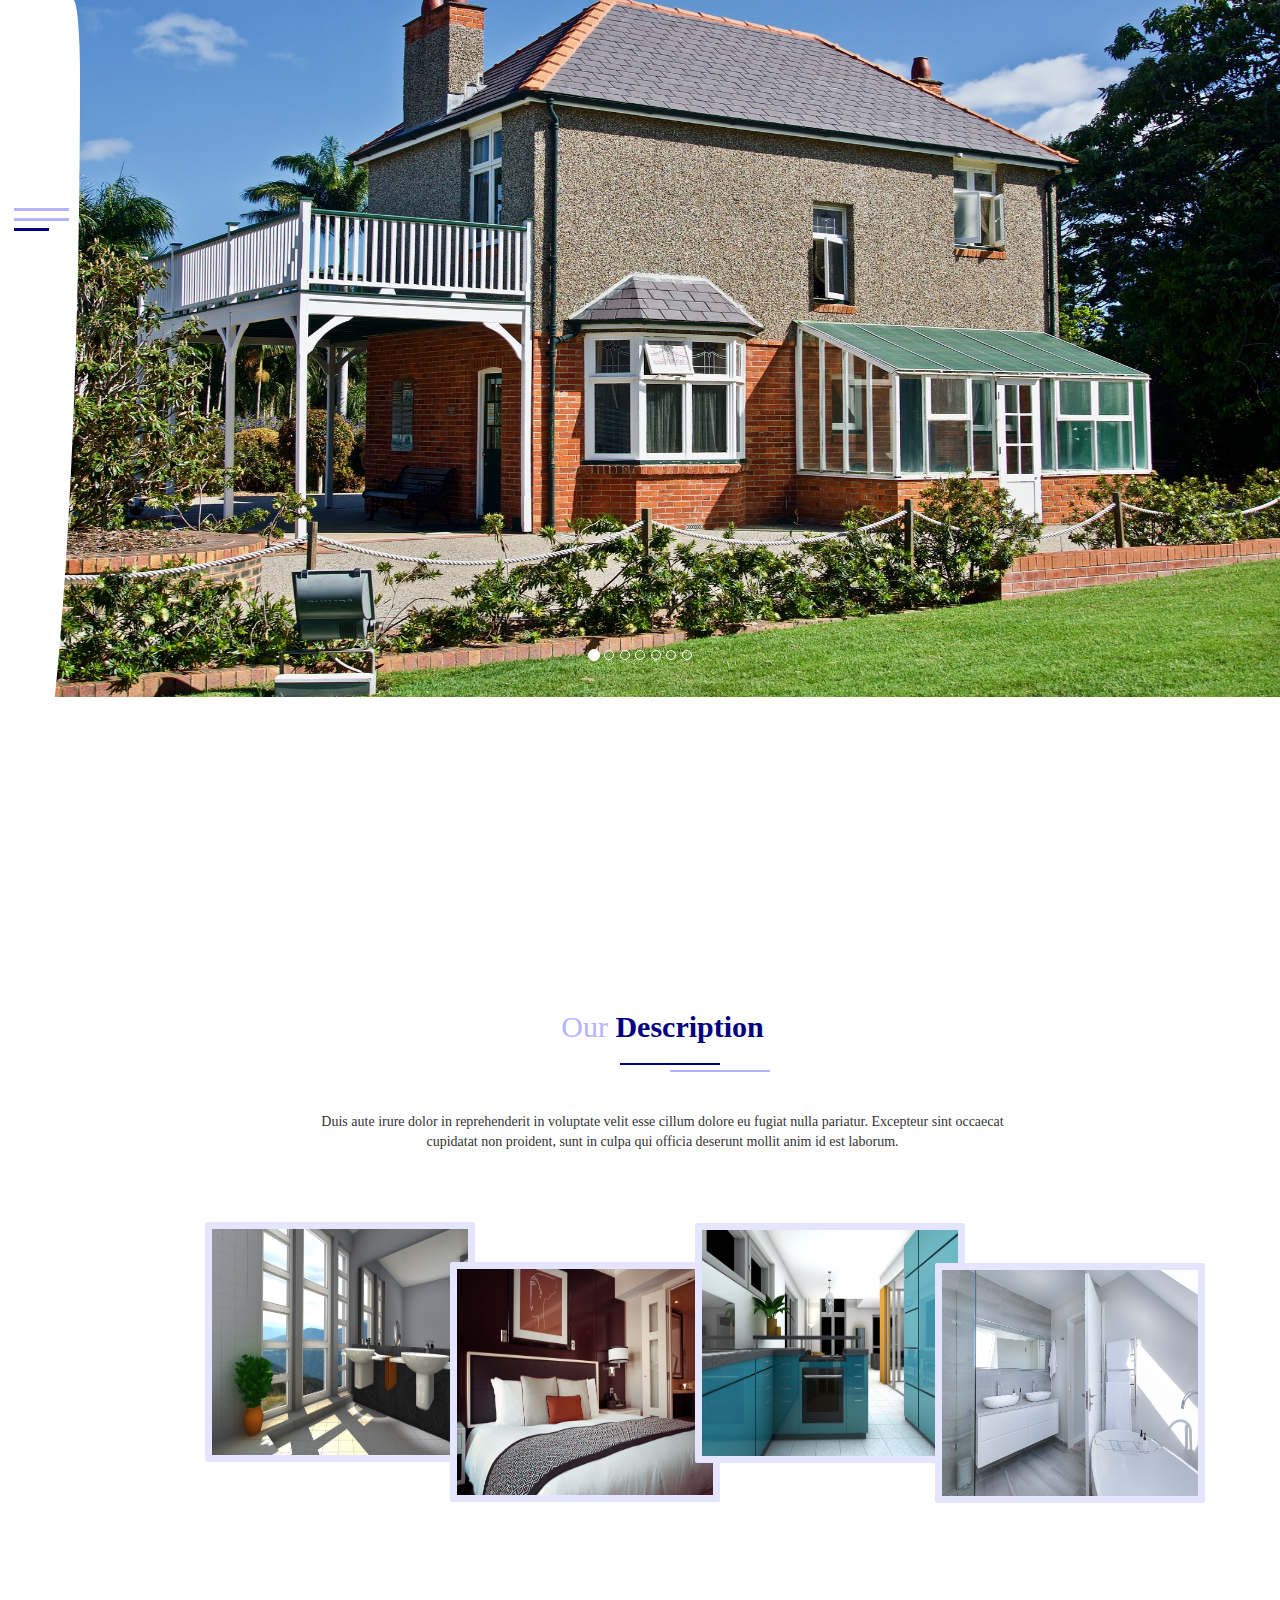
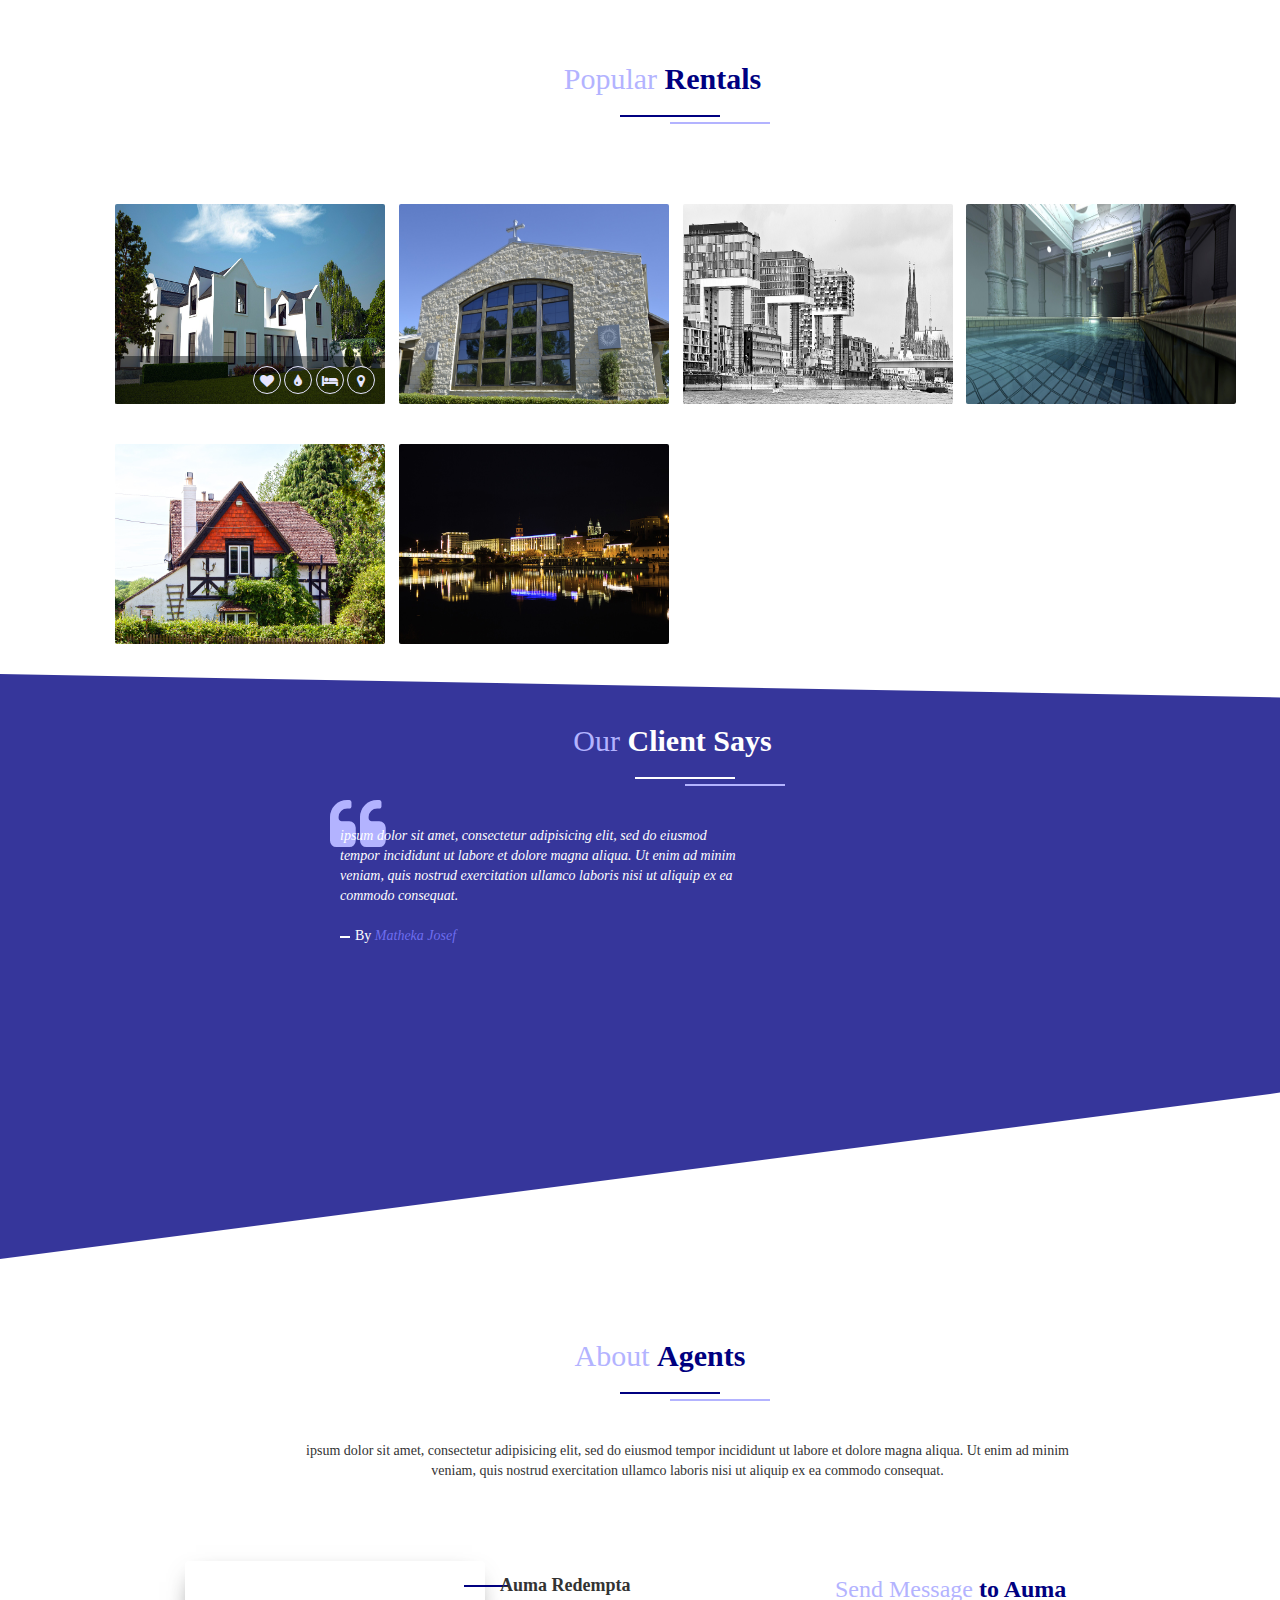
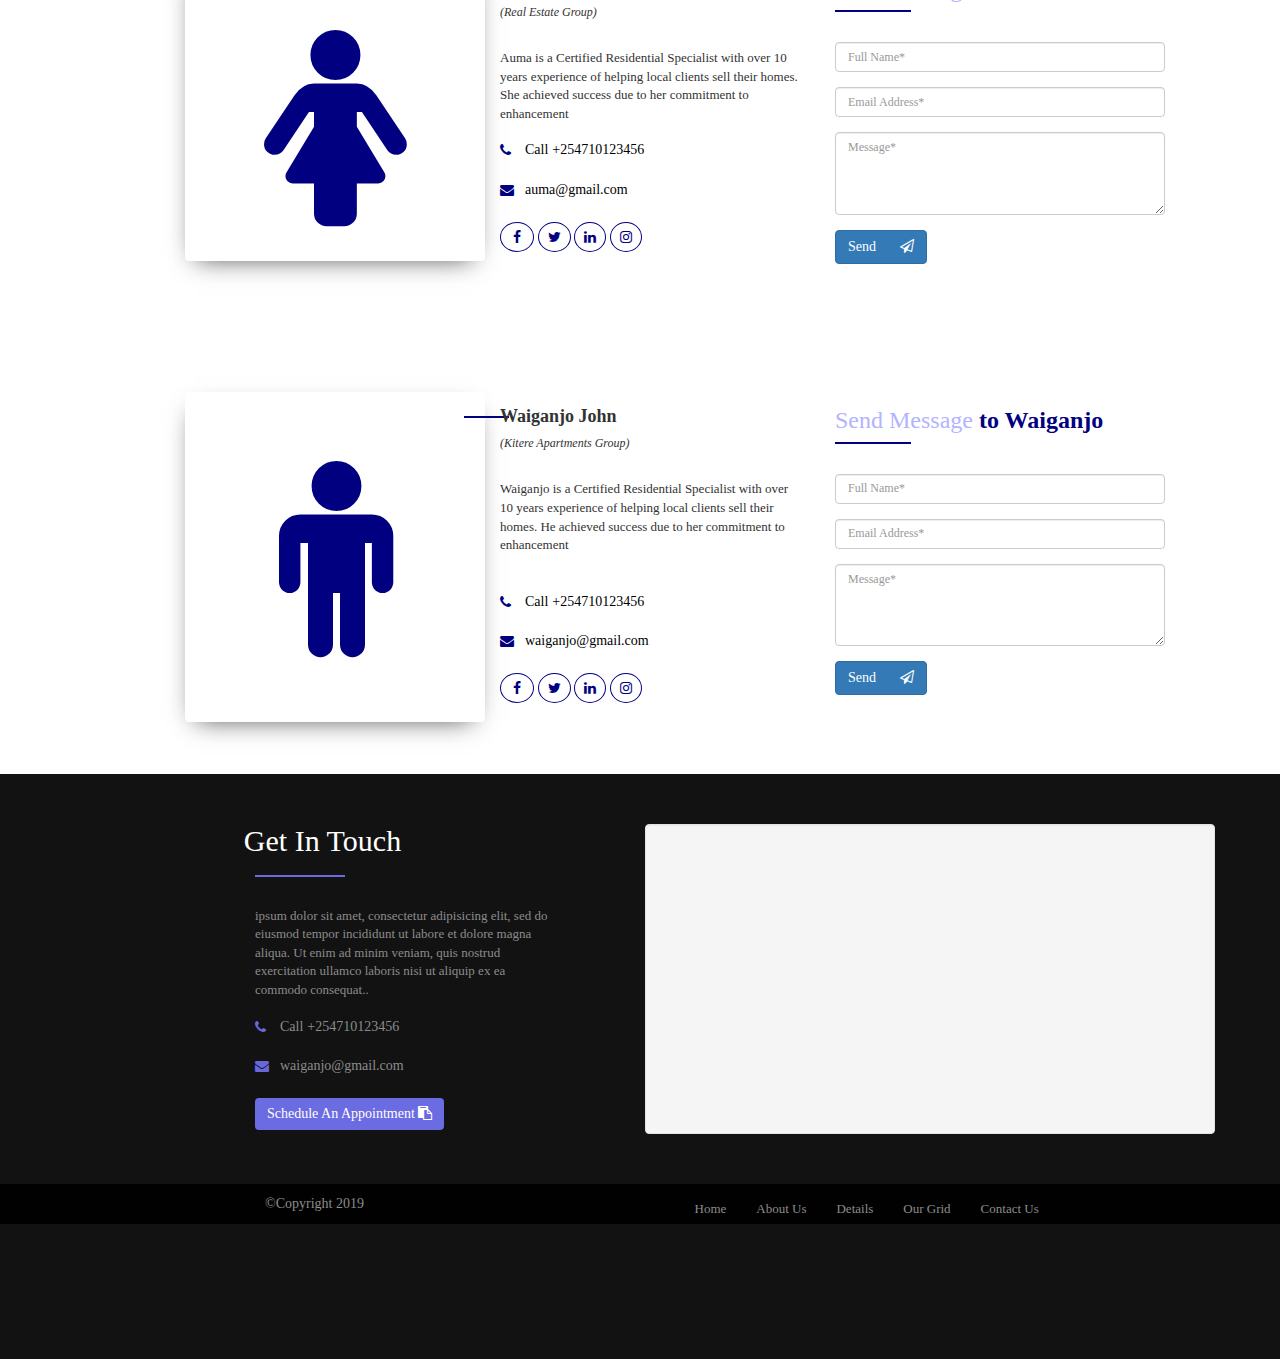
==== index.html @ 14e2ee20 "adding first commit in local repo" ====
<!DOCTYPE html>
<html>
<head>
  <meta charset="UTF-8">
  <title>Real Estate</title>
  <link rel="icon" href="estate14.jpg">
  <link rel="stylesheet" type="text/css" href="bootstrap/css/bootstrap.min.css">
    <link rel="stylesheet" href="css/font-awesome.min.css">
    <script type="text/javascript" src="jquery.js"></script>
    <script type="text/javascript" src="bootstrap/js/bootstrap.min.js"></script>
    <link rel="stylesheet" type="text/css" href="prevailing_estates.css">
    <script type="text/javascript" src="prevailing_estates.js"></script>
</head>
    <style type="text/css">
       
    </style>
<body> 
    <div class="position">
         <a href="#our_description"><i class="fa fa-long-arrow-down" style="text-decoration: none; color: rgb(179, 179, 255);"></i></a>
    </div>
    <div class="position1">
         <a href="#myCarousel"><i class="fa fa-long-arrow-up" style="text-decoration: none; color: rgb(179, 179, 255);"></i></a>
    </div>
  <header class="header">
        <nav class="navigation">
            <section class="navigation_icon">
                <span class="topbar"></span>
                <span class="middlebar"></span>
                <span class="bottombar"></span>
            </section>
            
            <ul class="navigation_ul">
                <li><a href="index.html">HOME</a></li>
                <p id="p_li"></p>
                <li><a href="about_us.html">ABOUT US</a></li>
                <p id="p_li"></p>
                <li><a href="details.html">DETAILS</a></li>
                <p id="p_li"></p>
                <li><a href="our_grid.html">OUR GRID</a></li>
                <p id="p_li"></p>
                <li><a href="contact_us.html">CONTACT US</a></li>
            </ul> 
        </nav>
        <div id="myCarousel" class="carousel slide carousel-fade"  data-ride="carousel">
                <ol class="carousel-indicators">
                    <li data-target="#myCarousel" data-slide-to="0" class="active"></li>
                    <li data-target="#myCarousel" data-slide-to="1"></li>
                    <li data-target="#myCarousel" data-slide-to="2"></li>
                    <li data-target="#myCarousel" data-slide-to="3"></li>
                    <li data-target="#myCarousel" data-slide-to="4"></li>
                    <li data-target="#myCarousel" data-slide-to="5"></li>
                    <li data-target="#myCarousel" data-slide-to="6"></li>
                </ol> 

                <div class="carousel-inner" role="listbox">
                    <div class="item active">
                        <img src="our_client5.jpg" id="img">
                    <div class="carousel-caption">
                        <div class="jumbo1" style="">
                            <div class="row" id="celebfade">
                             <img src="estate4.jpg" class="image_6">
                            <!--   <img src="https://www.placecage.com/550/550">
                              <img src="https://www.stevensegallery.com/550/550">
                              <img src="https://www.fillmurray.com/g/550/550"> -->
                            </div>

                            <div class="row" id="celebfade1">
                              <img src="estate13.jpg" class="image_14">
                            </div>
                        </div>
                        <br>

                         <div class="overlay-detail text-center">
                    </div>
                    </div>
                </div>

                <div class="item">
                    <img src="our_client4.jpg" id="img"> 
                    <div class="carousel-caption">
                        <div class="jumbo2" style="transition: 3s; ">
                          <div class="row" id="celebfade1">
                             <img src="interior8.jpg" class="image_6">
                            </div>

                            <div class="row" id="celebfade">
                              <img src="interior12.jpg" class="image_14">
                            </div>
                        </div>
                        <br>
                        <div class="overlay-detail text-center">
                    </div>
                    </div>
                </div>
                <div class="item">
                    <img src="estate11.jpg" id="img">
                    <div class="carousel-caption">
                        <div class="jumbo3" style="transition: 3s; ">
                          <div class="row" id="celebfade">
                             <img src="interior23.jpg" class="image_6">
                            </div>

                            <div class="row" id="celebfade1">
                              <img src="interior20.jpg" class="image_14">
                            </div>
                        </div>
                        <br>
                        <div class="overlay-detail text-center">
                    </div>
                    </div>
                </div>
                <div class="item">
                    <img src="our_client8.jpg" id="img">
                    <div class="carousel-caption">
                        <div class="jumbo4" style="transition: 3s; ">
                          <div class="row" id="celebfade1">
                             <img src="interior33.jpg" class="image_6">
                            </div>

                            <div class="row" id="celebfade">
                              <img src="interior25.jpg" class="image_14">
                            </div>
                        </div>
                        <br>
                        <div class="overlay-detail text-center">
                    </div>
                    </div>
                </div>
                <div class="item">
                    <img src="estate10.jpg" id="img">
                    <div class="carousel-caption">
                        <div class="jumbo5" style="transition: 3s; ">
                          <div class="row" id="celebfade">
                             <img src="interior29.jpg" class="image_6">
                            </div>

                            <div class="row" id="celebfade1">
                              <img src="interior13.jpg" class="image_14">
                            </div>
                        </div>
                        <br>
                        <div class="overlay-detail text-center">
                    </div>
                    </div>
                </div>
                <div class="item">
                    <img src="our_client1.jpg" id="img">
                    <div class="carousel-caption">
                        <div class="jumbo5" style="transition: 3s; ">
                          <div class="row" id="celebfade">
                             <img src="interior18.jpg" class="image_6">
                            </div>

                            <div class="row" id="celebfade1">
                              <img src="interior30.jpg" class="image_14">
                            </div>
                        </div>
                        <br>
                        <div class="overlay-detail text-center">
                    </div>
                    </div>
                </div>
                <div class="item">
                    <img src="our_client6.jpg" id="img">
                    <div class="carousel-caption">
                        <div class="jumbo5" style="transition: 3s; ">
                          <div class="row" id="celebfade">
                             <img src="interior1.jpg" class="image_6">
                            </div>

                            <div class="row" id="celebfade1">
                              <img src="interior2.jpg" class="image_14">
                            </div>
                        </div>
                        <br>
                        <div class="overlay-detail text-center">
                    </div>
                    </div>
                </div>
        </div>
    </header>

    <section class="our_description" id="our_description">
        <div>
            <h2 id="h_description">Our <strong style="color: #000080;">Description</strong></h2>
            <p id="d_line1"></p>
            <p id="d_line2"></p>
            <p id="description_statement"> 
                Duis aute irure dolor in reprehenderit in voluptate velit esse
                cillum dolore eu fugiat nulla pariatur. Excepteur sint occaecat cupidatat non
                proident, sunt in culpa qui officia deserunt mollit anim id est laborum.
           </p>
           <div class="image-package">
               <img src="estate2.jpg" id="estate2_img">
               <div>
                   <img src="interior23.jpg" id="estate3_img">
                   <div>
                       <img src="estate12.jpg" id="estate12_img">
                       <div>
                           <img src="interior33.jpg" id="estate13_img">
                       </div>
                   </div>
               </div>
           </div>
        </div>
    </section>

    <section class="rentals">
        <div>
            <h2 id="p_description">Popular <strong style="color: #000080;">Rentals</strong></h2>
            <p id="r_line1"></p>
            <p id="r_line2"></p>
            <div class="container-fluid">
                <div class="row">
                    <div class="col-sm-3">
                        <div class="l-img" id="l-img1">
                              <a href="#"><img src="estate11.jpg" id="img_section"></a>
                              <div class="l-caption1">
                                  <ul>
                                      <li><a href="#"><i class="fa fa-heart"></i></a></li>
                                      <li><a href="#"><i class="fa fa-tint"></i></a></li>
                                      <li><a href="#"><i class="fa fa-bed"></i></a></li>
                                      <li><a href="#"><i class="fa fa-map-marker"></i></a></li>
                                  </ul>
                              </div>
                          </div>
                    </div>

                    <div class="col-sm-3">
                        <div class="l-img" id="l-img1">
                              <a href="#"><img src="estate1.jpg" id="img_section"></a>
                              <div class="l-caption">
                                  <ul>
                                      <li><a href="#"><i class="fa fa-heart"></i></a></li>
                                      <li><a href="#"><i class="fa fa-tint"></i></a></li>
                                      <li><a href="#"><i class="fa fa-bed"></i></a></li>
                                      <li><a href="#"><i class="fa fa-map-marker"></i></a></li>
                                  </ul>
                              </div>
                          </div>
                    </div>

                    <div class="col-sm-3">
                        <div class="l-img" id="l-img1">
                              <a href="#"><img src="estate8.jpg" id="img_section"></a>
                              <div class="l-caption">
                                  <ul>
                                      <li><a href="#"><i class="fa fa-heart"></i></a></li>
                                      <li><a href="#"><i class="fa fa-tint"></i></a></li>
                                      <li><a href="#"><i class="fa fa-bed"></i></a></li>
                                      <li><a href="#"><i class="fa fa-map-marker"></i></a></li>
                                  </ul>
                              </div>
                          </div>
                    </div>

                    <div class="col-sm-3">
                        <div class="l-img" id="l-img1">
                              <a href="#"><img src="estate5.jpg" id="img_section"></a>
                              <div class="l-caption">
                                  <ul>
                                      <li><a href="#"><i class="fa fa-heart"></i></a></li>
                                      <li><a href="#"><i class="fa fa-tint"></i></a></li>
                                      <li><a href="#"><i class="fa fa-bed"></i></a></li>
                                      <li><a href="#"><i class="fa fa-map-marker"></i></a></li>
                                  </ul>
                              </div>
                          </div>
                    </div>
                </div>

                <div class="row" id="row">
                    <div class="col-sm-3">
                        <div class="l-img" id="l-img1">
                              <a href="#"><img src="estate10.jpg" id="img_section"></a>
                              <div class="l-caption">
                                  <ul>
                                      <li><a href="#"><i class="fa fa-heart"></i></a></li>
                                      <li><a href="#"><i class="fa fa-tint"></i></a></li>
                                      <li><a href="#"><i class="fa fa-bed"></i></a></li>
                                      <li><a href="#"><i class="fa fa-map-marker"></i></a></li>
                                  </ul>
                              </div>
                          </div>
                    </div>

                    <div class="col-sm-3">
                        <div class="l-img" id="l-img1">
                              <a href="#"><img src="estate7.jpg" id="img_section"></a>
                              <div class="l-caption">
                                  <ul>
                                      <li><a href="#"><i class="fa fa-heart"></i></a></li>
                                      <li><a href="#"><i class="fa fa-tint"></i></a></li>
                                      <li><a href="#"><i class="fa fa-bed"></i></a></li>
                                      <li><a href="#"><i class="fa fa-map-marker"></i></a></li>
                                  </ul>
                              </div>
                          </div>
                    </div>
                </div>
            </div>
        </div>
    </section> 

    <section class="our_clients">
        <div id="banner-clients">
                 <div id="bg-color-clients">
                    <div>
                        <h2 id="clients_description">Our <strong  style="color: #fff;">Client Says</strong></h2>
                        <p id="c_line1"></p>
                        <p id="c_line2"></p>
                        <div>
                            <i class="fa fa-quote-left"></i>
                            <div>
                                <p id="p_clients">
                                    ipsum dolor sit amet, consectetur adipisicing elit, sed do eiusmod
                                    tempor incididunt ut labore et dolore magna aliqua. Ut enim ad minim veniam,
                                    quis nostrud exercitation ullamco laboris nisi ut aliquip ex ea commodo
                                    consequat. 
                                </p>
                                <div id="client"><p id="c_line"></p><h5 id="client_position">By <i style="color: rgba(117, 117, 250, 0.9);">Matheka Josef</i></h5></div>
                            </div>
                        </div>
                    </div>
                 </div>
        </div>
    </section>

    <section class="agents">
        <div>
            <h2 id="a_description">About <strong  style="color: #000080;">Agents</strong></h2>
            <p id="a_line1"></p>
            <p id="active_line2"></p>
            <p id="description_statement"> 
                ipsum dolor sit amet, consectetur adipisicing elit, sed do eiusmod
                tempor incididunt ut labore et dolore magna aliqua. Ut enim ad minim veniam,
                quis nostrud exercitation ullamco laboris nisi ut aliquip ex ea commodo
                consequat.
           </p>

           <div class="row" id="row">
               <div class="col-sm-4">
                   <div class="well" id="well_female">
                    <p id="w_line1"></p>
                       <span class="fa fa-female" id="fa_female"></span>
                   </div>
               </div>
               <div class="col-sm-4" id="col_female">
                   <h4><b>Auma Redempta</b></h4>
                   <h6><i>(Real Estate Group)</i></h6>
                   <br>
                   <p id="p_female">
                       Auma is a Certified Residential Specialist with over 10 years experience of helping local clients sell their homes. She achieved success due to her commitment to enhancement
                   </p>
                   <i class="fa fa-phone" id="fa-phone" style="color: #000080"> <h5 id="h5_phone">Call +254710123456</h5></i>
                   <br>
                   <i class="fa fa-envelope" id="fa-envelope"  style="color: #000080"> <h5 id="h5_envelope">auma@gmail.com</h5></i>
                   <div class="fa_social">
                       <i class="fa fa-facebook" id="fa_facebook"></i>
                       <i class="fa fa-twitter" id="fa_twitter"></i>
                       <i class="fa fa-linkedin" id="fa_linkedin"></i>
                       <i class="fa fa-instagram" id="fa_instagram"></i>
                   </div>
               </div>
               <div class="col-sm-4" id="col-message">
                   <h3 id="m_description">Send Message <strong style="color: #000080;">to Auma</strong></h3>
                   <p id="m_line1"></p>
                   <br>
                   <div>
                       <form id="m_form">
                           <div class="form-group">
                               <input type="text" name="name" class="form-control" id="m_form_control" placeholder="Full Name*">
                           </div>
                           <div class="form-group">
                               <input type="email" name="email" class="form-control" id="m_form_control" placeholder="Email Address*">
                           </div>
                           <div class="form-group">
                               <textarea name="message" class="form-control" id="m_message" placeholder="Message*" rows="4"></textarea>
                           </div>
                           <div class="form-group">
                               <button type="submit" name="submit" class="btn btn-primary">Send <i class="fa fa-paper-plane-o"></i></button>
                           </div>
                       </form>
                   </div>
               </div>
           </div>

           <div class="row" id="row">
               <div class="col-sm-4">
                <div class="well" id="well_male">
                    <p id="w_line1"></p>
                   <span class="fa fa-male" id="fa_male"></span>
                </div>
               </div>
               <div class="col-sm-4"  id="col_male">
                   <h4><b>Waiganjo John</b></h4>
                   <h6><i>(Kitere Apartments Group)</i></h6>
                   <br>
                   <p id="p_male">
                       Waiganjo is a Certified Residential Specialist with over 10 years experience of helping local clients sell their homes. He achieved success due to her commitment to enhancement
                   </p>
                   <br>
                   <i class="fa fa-phone" id="fa-phone" style="color: #000080"> <h5 id="h5_phone">Call +254710123456</h5></i>
                   <br>
                   <i class="fa fa-envelope" id="fa-envelope"  style="color: #000080"> <h5 id="h5_envelope">waiganjo@gmail.com</h5></i>
                   <div class="fa_social">
                       <i class="fa fa-facebook" id="fa_facebook"></i>
                       <i class="fa fa-twitter" id="fa_twitter"></i>
                       <i class="fa fa-linkedin" id="fa_linkedin"></i>
                       <i class="fa fa-instagram" id="fa_instagram"></i>
                   </div>
               </div>
               <div class="col-sm-4" id="col-message">
                   <h3 id="m_description">Send Message <strong style="color: #000080;">to Waiganjo</strong></h3>
                   <p id="m_line1"></p>
                   <br>
                   <div>
                       <form id="m_form">
                           <div class="form-group">
                               <input type="text" name="name" class="form-control" id="m_form_control" placeholder="Full Name*">
                           </div>
                           <div class="form-group">
                               <input type="email" name="email" class="form-control" id="m_form_control" placeholder="Email Address*">
                           </div>
                           <div class="form-group">
                               <textarea name="message" class="form-control" id="m_message" placeholder="Message*" rows="4"></textarea>
                           </div>
                           <div class="form-group">
                               <button type="submit" name="submit" class="btn btn-primary">Send <i class="fa fa-paper-plane-o"></i></button>
                           </div>
                       </form>
                   </div>
               </div>
           </div>
           
        </div>
    </section>

    <section class="footer">
        <div id="banner-footer">
                 <div id="bg-color-footer">
                    <div class="row">
                        <div class="col-sm-6">
                            <h2 id="footer_description">Get In Touch</h2>
                            <p id="f_line1"></p>
                            <br>
                            <p id="p_footer">
                                ipsum dolor sit amet, consectetur adipisicing elit, sed do eiusmod
                                tempor incididunt ut labore et dolore magna aliqua. Ut enim ad minim veniam,
                                quis nostrud exercitation ullamco laboris nisi ut aliquip ex ea commodo
                                consequat..
                            </p>
                            <i class="fa fa-phone" id="f-phone" style="color: rgba(117, 117, 250, 0.9)"> <h5 id="fo_phone">Call +254710123456</h5></i>
                            <br>
                            <i class="fa fa-envelope" id="f-envelope"  style="color: rgba(117, 117, 250, 0.9)"> <h5 id="fo_envelope">waiganjo@gmail.com</h5></i>
                            <br>
                            <div class="form-group">
                               <button type="submit" name="submit" class="btn btn-primary" id="f_button">Schedule An Appointment <i class="fa fa-clipboard"></i></button>
                           </div>
                        </div>

                        <div class="col-sm-6">
                            <div class="well" id="f_well">
                                <div class="mapouter"><div class="gmap_canvas">
                                    <iframe width="570" height="310" id="gmap_canvas" src="https://maps.google.com/maps?q=rongo%20university&t=&z=19&ie=UTF8&iwloc=&output=embed" frameborder="0" scrolling="no" marginheight="0" marginwidth="0"></iframe><a href="https://www.crocothemes.net"></a></div><style>.mapouter{text-align:right;height:310px;width:570px;}.gmap_canvas {overflow:hidden;background:none!important;height:310px;width:570px;}</style></div>

                                    
                                <!-- <div class="well" id="sub_well">
                                    <div class="address">
                                        <p id="p_header"><b>Office Address</b></p>
                                        <p id="p_address">121 Street, Rongo</p>
                                        <p id="p_address">Migori County, Kenya</p>
                                        <p id="p_address">Tell. 09876544321</p>
                                    </div>
                                </div> -->
                            </div>
                        </div>
                    </div>
                    <section class="f_navigation">
                        <div class="col-sm-6">
                            <h5 id="f_copyright">&copy;Copyright 2019</h5>
                        </div>
                        <div class="col-sm-6">
                            <nav class="nav nav-navbar" >
                                <ul class="nav navbar-nav">
                                    <li><a href="index.html">Home</a></li>
                                    <li><a href="about_us.html">About Us</a></li>
                                    <li><a href="details.html">Details</a></li>
                                    <li><a href="our_grid.html">Our Grid</a></li>
                                    <li><a href="contact_us.html">Contact Us</a></li>
                                </ul>
                            </nav>
                        </div>
                    </section>
                 </div>
        </div>
    </section>
    <script type="text/javascript"> 
       (function() {
           var documentElem = $(document),
               position = $('.position'),
                   lastScrollTop = 0;
           documentElem.on('scroll', function(){
               var currentScrollTop = $(this).scrollTop();
               
               //scroll down
               if(currentScrollTop > lastScrollTop){
                   position.addClass('hidden');
               }else{
                   position.removeClass('hidden');
               }
               lastScrollTop = currentScrollTop;
           });
       })();
       
       (function() {
           var documentElement = $(document),
               position1 = $('.position1'),
                   lastScrollTop = 0;
           documentElement.on('scroll', function(){
               var qurrentScrollTop = $(this).scrollTop();
               
               //scroll down
               if(qurrentScrollTop > lastScrollTop){
                   position1.removeClass('hidden');
               }else{
                   position1.addClass('hidden');
               }
               lastScrollTop = qurrentScrollTop;
           });
       })();
   </script>
</body>
</html>
---- prevailing_estates.css ----
html{
            box-sizing: border-box;
        }
        body{
            font-family: verdana;
            padding: 0;
            margin: 0;
/*            background-image: url(vote1.jpg);*/
            background-size: cover;
            background-position: center;
            height: 85vh;
        }
        *,*:before,
        *:after{
            box-sizing: inherit;
            padding: 0;
            margin: 0;
        }
        .header{
            width: 100vw;
            height: 100vh;
            background-size: cover;
            position: relative;
        }
        .navigation{
             width: 80px;
            height: 100%;
            display: block;
            padding-right: 40px;
            position: fixed;
            top: 0;
            left: 0;
            background: #fff;
            border-radius: 0% 50% 550% 0%;
            perspective: 800;
            transition: all 800ms cubic-bezier(0.9,0,0.33,1);
            z-index: 5000;
        }
        .navigation_icon{
            padding-right: 10px;
            width: 55px;
            height: 44px;
            display: block;
            position: relative;
            top: 22%;
            left: 35%;
/*            background: hsla(312, 51%, 41%, 0.6);*/
            cursor: pointer;
            transition: all 800ms cubic-bezier(0.9,0,0.33,1);
        }
        
        .navigation_icon .topbar{
            width: 55px;
            height: 3px;
            display: block;
            background: rgb(179, 179, 255);;
            position: absolute;
            top: 10px;
            transform: rotate(0);
            transition: all 800ms cubic-bezier(0.9,0,0.33,1);
        }
        .navigation_icon .middlebar{
            width: 55px;
            height: 3px;
            display: block;
            background: rgb(179, 179, 255);;
            position: absolute;
            top: 20px;
            transform: rotate(0);
            transition: all 800ms cubic-bezier(0.9,0,0.33,1);
        }
        .navigation_icon .bottombar{
            width: 35px;
            height: 3px;
            display: block;
            background: #000080;
            position: absolute;
            top: 30px;
            transform: rotate(0);
            transition: all 800ms cubic-bezier(0.9,0,0.33,1);
        }
        .navigation .navigation_ul{
            float: right;
            margin-top: 220px;
            opacity: 0;
            visibility: hidden;
            transform: rotateY(-90deg) translateX(-300px);
            transition: all 800ms cubic-bezier(0.9,0,0.33,1);
        }
        
        .navigation .navigation_ul li{
            list-style: none;
            text-align: right;
        }
        .navigation .navigation_ul a{
            display: block;
            font-size: 13px;
            font-weight: 
            text-transform: uppercase;
            text-decoration: none;
            color:#000080;
            margin-bottom: 15px;
            font-family: verdana;
        }
        #p_li{
            border: 0.5px solid rgb(179, 179, 255);
            width: 100px;
        }
        .navigation .navigation_ul a:hover{
            font-size: 14px;
            transition: 1s;
        }
        
        .navigation-open{
            width: 200px;
            height: 100%;
            display: block;
            background: #fff;
            position: fixed;
            left: 0;
            border-radius: 0% 1% 1% 0%;
        }
        
        .navigation-open .navigation_icon{
            left: 90%;
        }
        
        .navigation-open .navigation_ul{
            opacity: 1;
            visibility: visible;
        }
        
        .navigation-open .topbar{
            top: 21px;
            transform: rotate(45deg);
            background: #000080;
            width: 15px;
        }
        .navigation-open .middlebar{
            width: 0;
            top: 22px;
            visibility: hidden;
            transform: translateX(30px);
        }
        .navigation-open .bottombar{
            width: 15px;
            top: 21px;
            transform: rotate(-45deg);
        }
        .navigation-open .navigation_ul{
            transform:  rotateY(0) translateX(0);
        }
        #img{
           background-repeat:  no-repeat fixed;
            background-size: cover;
            height: 767px;
            position: relative;
            width: 1370px;
            margin-top: -70px;

        }
        .image_6{
            width: 300px;
            height: 140px;
            margin-left: 750px;
            margin-top: -390px;
            border: 2px solid #fff;
            transition: all 3s cubic-bezier(0.9,0,0.33,1);
        }

        .image_14{
           width: 300px;
            height: 140px;
            margin-left: 750px;
            margin-top: -210px;
            border: 2px solid #fff;
            transition: all 3s cubic-bezier(0.9,0,0.33,1);
        }

        /*inner-image toggle*/
         @keyframes celebFadeInOut {
          0% {
            opacity:0;
          }
          25% {
            opacity:1;
          }
          50% {
            opacity:1;
          }
          75% {
            opacity:1;
          }
          100% {
            opacity:0;
          }
        }

        @keyframes selebFadeInOut {
          0% {
            opacity:1;
          }
          25% {
            opacity:0;
          }
          50% {
            opacity:0;
          }
          75% {
            opacity:0;
          }
          100% {
            opacity:1;
          }
        }
         
        #celebfade img {
          animation-name: celebFadeInOut;
          animation-timing-function: ease-in-out;
          animation-iteration-count: infinite;
          animation-duration: 3s;
          animation-direction: normal;
          left: 0;
          opacity: 0;
          position: absolute;
          transition: opacity 0.25s ease-in-out;
        }

        #celebfade1 img {
          animation-name: selebFadeInOut;
          animation-timing-function: ease-in-out;
          animation-iteration-count: infinite;
          animation-duration: 4s;
          animation-direction: normal;
          left: 0;
          opacity: 0;
          position: absolute;
          transition: opacity 0.5s ease-in-out;
        }

        /* #celebfade img:nth-of-type(1) {
          animation-delay: 0;
        }
        #celebfade img:nth-of-type(2) {
          animation-delay: 4s;
        }
        #celebfade img:nth-of-type(3) {
          animation-delay: 8s;
        }
        #celebfade img:nth-of-type(4) {
          animation-delay: 12s;
        } */

        /*span fas*/
        #span_fas{
            position: fixed;
            z-index: 2;
            
        }

        #span1{
            font-size: 20px;
            margin-left: 1010px;
            /*margin-bottom: -160;*/
            font-weight: -10px;
            border: 1px solid rgb(179, 179, 255);
            border-radius: 50%;
            padding-left: 19px;
            padding-right: 19px;
            padding-bottom: 13px;
            padding-top: 13px;
            /*z-index: 1;*/
            color: rgb(179, 179, 255);

        }

        #span1{
            font-size: 20px;
            margin-left: 1010px;
            margin-bottom: 0px;
            margin-bottom: 10px;
            font-weight: -10px;
            border: 1px solid rgb(179, 179, 255);
            border-radius: 50%;
            padding-left: 19px;
            padding-right: 19px;
            padding-bottom: 13px;
            padding-top: 13px;
            color: rgb(179, 179, 255);
        }

        /*section 1*/
        .our_description{
            padding-left: 95px;
            padding-right: 50px;
            padding-bottom: 30px;
            padding-top: 90px;
        }
        #h_description{
            text-align: center;
            color: rgb(179, 179, 255);
        }
        #d_line1{
            border: 1px solid #000080;
            width: 100px;
            margin-left: 525px; 
            margin-top: 20px;
        }
        #d_line2{
            border: 1px solid rgb(179, 179, 255);
            width: 100px;
            margin-left: 575px; 
            margin-top: -5px;
        }
        #description_statement{
            text-align: center;
            padding-top: 30px;
            padding-bottom: 30px;
            padding-right: 200px;
            padding-left: 200px;
        }
        .image-package{
            /*text-align: center;*/
            padding-top: 30px;
        }
        #estate2_img{
            width: 270px;
            height: 240px;
            margin-left: 110px;
            border: 7px solid #e5e5ff;
            border-radius: 2px;
        }
        #estate3_img{
            width: 270px;
            height: 240px;
            margin-left: 355px;
            margin-top: -200px;
            border: 7px solid #e5e5ff;
            border-radius: 2px;
        }
         #estate12_img{
            width: 270px;
            height: 240px;
            margin-left: 600px;
            margin-top: -340px;
            border: 7px solid #e5e5ff;
            border-radius: 2px;
        }
        #estate13_img{
            width: 270px;
            height: 240px;
            margin-left: 840px;
            margin-top: -300px;
            border: 7px solid #e5e5ff;
            border-radius: 2px;
        }

        /*popular rentals*/
        .rentals{
            padding-left: 95px;
            padding-right: 50px;
            padding-bottom: 30px;
            padding-top: 70px;
        }
        #p_description{
            text-align: center;
            color: rgb(179, 179, 255);
        }
        #r_line1{
            border: 1px solid #000080;
            width: 100px;
            margin-left: 525px; 
            margin-top: 20px;
        }
        #r_line2{
            border: 1px solid rgb(179, 179, 255);
            width: 100px;
            margin-left: 575px; 
            margin-top: -5px;
        }
        .container-fluid{
            margin-top: 80px;
        }

        /**/
        .l-img{
            width: 90%;
            position: relative;
            display: block;
            overflow: hidden;
            transition: 0.5s all;
            -webkit-transition: 0.5s all;
            -ms-transition: 0.5s all;
            -moz-transition: 0.5s all;
            -o-transition: 0.5s all;
            opacity: 1;
            filter: alpha(opacity=100);
            border: none;

        }
        #l-img1{ 
            width: 300px;
            margin-left: 5px;
        }
        .l-img img{
            width: 90%;
        }

        .l-img:hover{
            cursor: pointer;
        }

        .l-img:hover .l-caption{
            transform: translateY(0%) scale(1);
            -webkit-transform: translateY(0%) scale(1);
            -ms-transform: translateY(0%) scale(1);
            -moz-transform: translateY(0%) scale(1);
            -o-transform: translateY(0%) scale(1);
            width: 90%;
        }

        #img_section{
            height: 200px;
            /*border-radius: 10px 10px 0px 0px;*/
            border-radius: 2px;
            border: none; 
        }

        .l-caption{
            background-color: rgba(1, 4, 6, 0.45);
            position: absolute;
            bottom: 0;
            left: 0;
            padding: 10px;
            right: 0;
            width: 81%;
            text-align: right;
            z-index: 99;
            transition: 0.5s all;
            -webkit-transition: 0.5s all;
            -ms-transition: 0.5s all;
            -moz-transition: 0.5s all;
            -o-transition: 0.5s all;
            transform: translateY(150%) scale(1);
            -webkit-transform: translateY(150%) scale(1.2);
            -ms-transform: translateY(150%) scale(1.2);
            -moz-transform: translateY(150%) scale(1.2);
            -o-transform: translateY(150%) scale(1.2);
        }

        .l-caption ul{
            display: inline-block;
            margin: 0px;
            padding: 0px;
            width: 81%;
        }

        .l-caption ul li{
            display: inline-block;
        }

        .l-caption ul li a{
            border: 1px solid #e5e5ff;
            border-radius: 50%;
            color: #e5e5ff;
            display: inline-block;
            margin: 0px;
            height: 28px;
            text-align: center;
            line-height: 30px;
            width: 28px;
            transition: 0.5s all;
            -webkit-transition: 0.5s all;
            -ms-transition: 0.5s all;
            -moz-transition: 0.5s all;
            -o-transition: 0.5s all;

        }
        .l-caption ul li a:hover{
            transform: scale(1.2);
            -webkit-transform: scale(1.2);
            -ms-transform: scale(1.2);
            -moz-transform: scale(1.2);
            -o-transform: scale(1.2); 
        }

        
        .l-caption1{
            background-color: rgba(1, 4, 6, 0.45);
            position: absolute;
            bottom: 0;
            left: 0;
            padding: 10px;
            right: 0;
            width: 90%;
            text-align: right;
            z-index: 99;
        }

        .l-caption1 ul{
            display: inline-block;
            margin: 0px;
            padding: 0px;
            width: 81%;
        }

        .l-caption1 ul li{
            display: inline-block;
        }

        .l-caption1 ul li a{
            border: 1px solid #e5e5ff;
            border-radius: 50%;
            color: #e5e5ff;
            display: inline-block;
            margin: 0px;
            height: 28px;
            text-align: center;
            line-height: 30px;
            width: 28px;

        }
        #row{
            margin-top: 40px;
        }

        /*about agents*/
        .agents{
            margin-top: 80px;
            margin-left: 95px;
        }
        #a_description{
            text-align: center;
            margin-left: -55px;
            color: rgb(179, 179, 255); 
        }
        #a_line1{
            border: 1px solid #000080;
            width: 100px;
            margin-left: 525px; 
            margin-top: 20px;
        }
        #active_line2{
            border: 1px solid rgb(179, 179, 255);
            width: 100px;
            margin-left: 575px; 
            margin-top: -5px;
        }


        /**/
        #fa_facebook{
            border: 1px solid #000080;
            border-radius: 50%;
            color: #000080;
            padding-left: 12px;
            padding-right: 12px;
            padding-bottom: 7px;
            padding-top: 7px;
        }
        #fa_twitter{
            border: 1px solid #000080;
            border-radius: 50%;
            color: #000080;
            padding-left: 9px;
            padding-right: 9px;
            padding-bottom: 7px;
            padding-top: 7px;
        }
        #fa_linkedin{
            border: 1px solid #000080;
            border-radius: 50%;
            color: #000080;
            padding-left: 9px;
            padding-right: 9px;
            padding-bottom: 7px;
            padding-top: 7px;
        }
        #fa_instagram{
            border: 1px solid #000080;
            border-radius: 50%;
            color: #000080;
            padding-left: 9px;
            padding-right: 9px;
            padding-bottom: 7px;
            padding-top: 7px;
        }

        #well_female{
            background: #fff;
            margin-top: 10px;
            width: 300px;
            height: 300px;
            margin-left: 90px;
            border: none;
            box-shadow: -1px 9px 25px -12px rgba(0, 0, 0, 0.75);
        }
        #col_female{
            margin-top: 15px;
        }
        #p_female{
           width: 300px; 
           font-size: 13px;
        }
        #col_male{
            margin-top: 15px;
        }
        #p_male{
           width: 300px; 
           font-size: 13px;
        }
        #fa-phone{
            margin-top: 10px;
        }
        #fa-envelope{
            margin-top: 15px;
        }
        .fa_social{
            margin-top: 15px;
        }
        #h5_phone{
            margin-left: 25px;
            margin-top: -15px;
            color: #000;
        }
        #h5_envelope{
            margin-left: 25px;
            margin-top: -15px;
            color: #000;
        }
        #w_line1{
            border: 1px solid #000080;
            width: 45px;
            margin-left: 260px; 
            margin-top: 5px;
        }
        #a_line2{
            border: 1px solid #000;
            width: 100px;
            margin-left: 645px; 
            margin-top: -5px;
        }
        #well_male{
            background: #fff;
            margin-top: 10px;
            width: 300px;
            height: 330px;
            margin-left: 90px;
            border: none;
            box-shadow: -1px 9px 25px -12px rgba(0, 0, 0, 0.75);
        }

        #fa_female{
            font-size: 200px;
            color: #000080;
            margin-left: 60px;
            margin-top: 30px;
        }
        #fa_male{
            font-size: 200px;
            color: #000080;
            margin-left: 75px;
            margin-top: 30px;
        }

        #m_line1{
            border: 1px solid #000080;
            width: 76px;
            margin-left: 0px; 
            margin-top: -2px;
        }
        #col-message{
            margin-top: 5px;
            margin-left: -70px;
        }
        #m_description{
           color: rgb(179, 179, 255);
        }
        #m_form{
            width: 330px;
            height: 300px;
        }
        #m_form_control{
            height: 30px;
            font-size: 12px;
        }
        #m_message{
            font-size: 12px;
        }
        .fa-paper-plane-o{
            margin-left: 20px;
        }

        /*our client says*/
        .our_clients{
            /*padding-top: 50px;
            background: #990098;
            color: #fff;*/
            clip-path: polygon(0 0, 100% 4%, 100% calc(100% - 13vw), 0 100%);
        }
        #banner-clients{
            background: url(our_client1.jpg) no-repeat fixed center;
            background-size: cover;
            height: 65vh;
            margin-top: 0px;

        }
        #bg-color-clients{
            background-color: RGBA(0, 0, 128, 0.79);
            height: 65vh;
            /*padding: 80px;*/
            padding-left: 80px;
            padding-top: 130px;
            padding-right: 200px;
        }
        #clients_description{
            text-align: center;
            color: rgb(179, 179, 255);
            margin-left: 185px;
            margin-top: -80px;  
        }
       #c_line1{
            border: 1px solid #fff;
            width: 100px;
            margin-left: 555px; 
            margin-top: 20px;
        }
        #c_line2{
            border: 1px solid rgb(179, 179, 255);
            width: 100px;
            margin-left: 605px; 
            margin-top: -5px;
        }
        #c_line{
            border: 1px solid #fff;
            width: 10px;
            /*margin-left: 605px; */
            margin-top: 0px;
        }
        .fa-quote-left{
            font-size: 60px;
            margin-left: 250px;
            margin-top: 0px;
            color: rgb(179, 179, 255);
        }
        #p_clients{
            width: 400px;
            color: white;
            margin-left: 260px;
            margin-top: -30px;
            font-style: italic;
        }
        #client{
            margin-left: 260px;
            margin-top: 30px;
            color: #fff;
        }
        #client_position{
            margin-left: 15px;
            margin-top: -20px;
        }

        /*footer*/
        .footer{
            margin-bottom: -4px;
        }
        #banner-footer{
            background: url(our_client1.jpg) no-repeat fixed center;
            background-size: cover;
            height: 65vh;
            margin-top: 0px;

        }
        #bg-color-footer{
            background-color: RGBA(0, 0, 0, .93);
            height: 65vh;
            /*padding: 80px;*/
            padding-left: 80px;
            padding-top: 130px;
            padding-right: 200px;
        }
        #footer_description{
            text-align: center;
            color: #fff;
            margin-left: 0px;
            margin-top: -80px;  
        }
       #f_line1{
            border: 1px solid rgba(117, 117, 250, 0.9);
            width: 90px;
            margin-left: 175px; 
            margin-top: 18px;
        }

        #p_footer{
           width: 300px; 
           font-size: 13px;
           margin-left: 175px;
           color: rgb(140, 140, 140);
        }
        #f-phone{
            margin-top: 10px;
            margin-left: 175px;
        }
        #f-envelope{
            margin-top: 15px;
            margin-left: 175px;
        }
        #fo_phone{
            margin-left: 25px;
            margin-top: -15px;
            color: rgb(140, 140, 140);;
        }
        #fo_envelope{
            margin-left: 25px;
            margin-top: -15px;
            color: rgb(140, 140, 140);
        }
        #f_button{
            margin-left: 175px;
            border: none;
            border-radius: none;
            margin-top: 15px;
            background-color: rgba(117, 117, 250, 0.9);
        }
        #f_well{
            width: 570px;
            height: 310px;
            margin-top: -80px;
            margin-left: 50px;
        }
        .mapouter{
            margin-left: -20px;
            margin-top: -20px;
            border-radius: 3px;
        }
        #sub_well{
          height: 100px;
          margin-left: -100px;
          width: 190px;
          background-color: rgba(117, 117, 250);
          color: #fff;
          border: none;
          z-index: 2;
          margin-top: 50px;
        }
        .address{
            width: 220px;
            margin-top: -10px;
            padding-left: 10px;
        }
        #p_header{
            font-size: 12px;
            border-left: 2px solid #fff;
            padding-left: 5px;
        }
         #p_address{
            margin-top: -5px;
            font-size: 11px;
        }
        #f_map{
            text-align: center;
        }
        .f_navigation{
            background-color: rgba(0, 0, 0, 0.9);
            margin-top: 30px;
            margin-left: -100px;
            width: 1369px;
            height: 40px;
            padding-top: -6px;
        }
        #f_copyright{
            margin-left: 270px;
            color: rgb(140, 140, 140);
            margin-top: 12px;
        }
        .nav-navbar ul li a{
            color: rgb(140, 140, 140);
            text-decoration: none;
            font-size: 13px;
            font-family: verdana;
        }
        .nav-navbar ul li a:hover{
           background-color: rgba(0, 0, 0, 0.9); 
           height: 20px;
           color: rgba(117, 117, 250, 0.9);
           font-size: 16px;
           transition: 1s;
        }

        /***/
        .position{
            position: fixed;
            margin-top: 610px;
            margin-left: 1280px;
            border: 1px solid rgb(179, 179, 255);
            padding-left: 19px;
            padding-right: 19px;
            padding-bottom: 9px;
            padding-top: 9px;
            border-radius: 50%;
            color: rgb(179, 179, 255);
            font-size: 20px;
            font-weight: -10px; 
            z-index: 2;
            box-shadow: -1px 9px 40px -12px rgba(0, 0, 0, 0.55);
            text-decoration: none;
        }

        .position .hidden{
            transform: translate3d(0, -100%, 0);
        }
        .position1{
            position: fixed;
            margin-top: 610px;
            margin-left: 1280px;
            border: 1px solid rgb(179, 179, 255);
            padding-left: 19px;
            padding-right: 19px;
            padding-bottom: 9px;
            padding-top: 9px;
            border-radius: 50%;
            color: rgb(179, 179, 255);
            font-size: 20px;
            font-weight: -10px; 
            z-index: 2;
            box-shadow: -1px 9px 40px -12px rgba(0, 0, 0, 0.55);
            text-decoration: none;
        }
        .position1 .hidden{
            transform: translate3d(0, -100%, 0);
        }

        /*******navbar contact_us.html*************/
         #banner-contact_us{
            background: url(our_client8.jpg) no-repeat fixed center;
            background-size: cover;
            height: 717px;

        }
        #bg-color-contact_us{
            background-color: RGBA(255, 255, 255, 0.85);
            height: 717px;
            /*padding: 80px;*/
            padding-left: 80px;
            padding-top: 130px;
            padding-right: 200px;
        }
        .breadcrumb{
            background: none;
            margin-top: -70px;
            margin-left: 80px;
        }
        #line_contact{
            border: 1px solid rgb(179, 179, 255);
            width: 1076px;
            margin-top: -5px;
            margin-left: 95px;
        }
        .contact_header{
            font-size: 31px;
            margin-top: -61.5px;
            margin-left: 910px;
            color: #000080;
        }
        #well_contact{
            width: 1076px;
            margin-left: 95px;
            margin-top: 38px;
            background-color: #fff;
            border: none;
            box-shadow: -1px 9px 25px -12px rgba(0, 0, 0, 0.75)
        }
        .form-contact{
            margin-top: 30px;
            margin-left: 35px;
        }
        .col-sm-8 h4{
            text-align: center;
            font-size: 20px;
            color: #000080;
        }
        .col-sm-8 p{
            margin-left: 57px;
            color: rgb(179, 179, 255);
        }
        #first_name{
           width: 290px;
           height: 40px;
           font-size: 11px;
           border-radius: 0px;
           margin-bottom: 30px;
        }
        #last_name{
           width: 290px;
           height: 40px;
           font-size: 11px;
           border-radius: 0px;
           margin-left: 330px;
           margin-top: -70px;
           margin-bottom: 30px;
        }
        #contact_email{
           width: 290px;
           height: 40px;
           font-size: 11px;
           border-radius: 0px;
           margin-bottom: 30px;
        }
        #phone{
           width: 290px;
           height: 40px;
           font-size: 11px;
           border-radius: 0px;
           margin-left: 330px;
           margin-top: -70px;
        }
        #subject{
           width: 290px;
           height: 40px;
           font-size: 11px;
           border-radius: 0px;
           margin-bottom: 30px;
           margin-top: 30px;
        }
        #contact_message{
           font-size: 11px;
           width: 620px;
           margin-bottom: 30px;
        }
        #submit_contact{
           font-size: 11px;
           width: 620px;
           background-color: rgb(179, 179, 255);
           color: #000080;
           height: 50px;
           border: none;
           border-radius: 35px;
        }

        #customer_care{
            background-color: rgb(179, 179, 255);
            height: 505px;
            width: 317px;
            margin-left: 755px;
            margin-top: -20px;
            border-top-right-radius: 5px;
            padding: 20px;
        }
        #customer_care h5{
            color: #000080;
            text-align: center;
            font-size: 17px;
        }
        #customer_p{
            width: 270px;
            font-size: 13px;
            color: #fff;
            margin-left: 25px;
            margin-top: 20px;
        }
        #customer_care div{
            font-size: 11px;
            color: #fff;
            margin-left: 45px;
            margin-top: 20px;
        }
        #customer_care div i{
            color: #000080;
        }

        /*******navbar contact_us.html*************/
         #banner-about{
            background: url(our_client8.jpg) no-repeat fixed center;
            background-size: cover;
            height: 1147px;

        }
        #bg-color-about{
            background-color: RGBA(255, 255, 255, 0.85);
            height: 1147px;
            /*padding: 80px;*/
            padding-left: 80px;
            padding-top: 130px;
            padding-right: 200px;
        }
        .breadcrumb{
            background: none;
            margin-top: -70px;
            margin-left: 80px;
        }
        #line_about{
            border: 1px solid rgb(179, 179, 255);
            width: 1076px;
            margin-top: -5px;
            margin-left: 95px;
        }
        .about_header{
            font-size: 31px;
            margin-top: -61.5px;
            margin-left: 910px;
            color: #000080;
        }
        #well_about{
            width: 1076px;
            margin-left: 95px;
            margin-top: 38px;
            background-color: #fff;
            border: none;
            padding-bottom: 50px;
            box-shadow: -1px 9px 25px -12px rgba(0, 0, 0, 0.75)
        }
        #about_header{
            width: 800px;
            font-size: 22px;
            color: #000080;
            margin-left: 120px;
            margin-top: 11px;
        }
        #col-about{
            margin-left: 40px;
            margin-top: 30px;
            font-size: 13px;
        }
        #fa-about{
            color: #000080;
            font-size: 20px;
        }
        #para_about{
            color: rgb(179, 179, 255);
            margin-left: 40px;
            margin-top: -23px;
        }
        #div_about{
            margin-top: 30px;
        }
        .img-about{
            width: 390px;
            height: 240px;
            margin-left: 30px;
            margin-top: 30px;
        }
        .footer_about{
            margin-top: 450px;
        }

        /*****pluggins***/
        #row_plugins{
            /*margin-left: 160px;
            margin-top: -100px;*/
        }
        #well_plugins{
            margin-top: 100px;
            width: 400px;
            margin-left: 190px;
            background: #fff;
            border-top: 3px solid rgb(179, 179, 255);
            border-radius: 0px;
        }
        #well_plugins2{
            margin-top: 100px;
            width: 400px;
            margin-left: 70px;
            background: #fff;
            border-top: 3px solid rgb(179, 179, 255);
            border-radius: 0px;
            height: 264px;
        }

        #div_pluggins{
            margin-top: 10px;
        }
        #fa-pluggins{
            color: #000080;
            font-size: 20px;
        }
        #p_pluggins{
            margin-left: 30px;
            color: #000080;
            margin-top: -20px;
        }
        #para_pluggins{
            margin-left: 30px;
            color: rgb(179, 179, 255);
            width: 300px;
        }
        #p_link{
            margin-left: 30px;
            color: #000080;
        }

        .row_data{
            margin-top: 80px;
            margin-left: -30px;
        }
        #fa_data{
            font-size: 50px;
            margin-left: 245px;
            /*margin-top: -100px;*/
            color: #000080;
        }
        #fa_data2{
            font-size: 50px;
            margin-left: 265px;
           /* margin-top: -470px;*/
           color: #000080;
        }
        #fa_data3{
            font-size: 50px;
            margin-left: 260px;
            /*margin-top: -270px;*/
            color: #000080;
        }

        #p_num{
            font-size: 40px;
            margin-left: 5px;
            margin-top: 10px;
        }
        #p_num2{
            font-size: 40px;
            margin-left: -10px;
            margin-top: 10px;
        }
        #p_num3{
            font-size: 40px;
            margin-left: 15px;
            margin-top: 10px;
        }
        #p_year{
            font-size: 16px;
            margin-left: -15px;
            margin-top: 10px;
        }

        /******property details*****/

        #banner-details{
            background: url(our_client8.jpg) no-repeat fixed center;
            background-size: cover;
            height: 2897px;

        }
        #bg-color-details{
            background-color: RGBA(255, 255, 255, 0.98);
            height: 2897px;
            /*padding: 80px;*/
            padding-left: 80px;
            padding-top: 130px;
            padding-right: 200px;
        }
        .details_header{
            font-size: 31px;
            margin-top: -61.5px;
            margin-left: 830px;
            color: #000080;
        }
         #details_img{
            width: 310px;
            height: 563px;
            margin-left: 55px;
            margin-top: 50px;
            border: 7px solid #e5e5ff;
        }

        #p_details{
            text-align: center;
            color: rgb(179, 179, 255);
            margin-top: 50px;
        }

        #details_line1{
            border: 1px solid #000080;
            width: 100px;
            margin-left: 295px; 
            margin-top: 20px;
        }
        #details_line2{
            border: 1px solid rgb(179, 179, 255);
            width: 100px;
            margin-left: 345px; 
            margin-top: -5px;
        }
        .p_details{
            margin-top: 20px;
            width: 750px;
            margin-left: 20px;
        }
         #fa_details{
            margin-left: 59px;
            margin-top: 20px;
            font-size: 16px;
            color: #000080;
            border: 1px solid rgb(179, 179, 255);
            padding-left: 12px;
            padding-right: 12px;
            padding-top: 15px;
            padding-bottom: 15px;

         }
         #details_column{
            margin-left: 105px;
            margin-top: -60px;
         }
         #p_column{
            margin-left: 16px;
         }
         .footer_details{
            margin-top: 2200px;
        }
        #breadcrumb_details{
            background: none;
            margin-top: -70px;
            margin-left: 55px;
        }
        #line_details{
            border: 1px solid rgb(179, 179, 255);
            width: 1076px;
            margin-top: -5px;
            margin-left: 55px;
        }

        /*** property amenities **/
        .amenities{
            margin-top: -2140px;
        }
        .am_details{
            margin-top: 20px;
            width: 750px;
            text-align: center;
            margin-left: 310px;
            color: #000080;
        }
         #am_line1{
            border: 1px solid #000080;
            width: 100px;
            margin-left: 605px; 
            margin-top: 20px;
        }
        #am_line2{
            border: 1px solid rgb(179, 179, 255);
            width: 100px;
            margin-left: 665px; 
            margin-top: -5px;
        }
        .property_button{
            margin-left: 570px;
            margin-top: 30px;
        }
        #exterior_details{
            background: transparent;
            border: 2px solid rgb(179, 179, 255);
            color: #000080;
            padding-left: 20px;
            padding-right: 20px;
            padding-top: 8px;
            padding-bottom: 8px;
            font-size: 12px;
            text-decoration: none;
        }
        #interior_details{
            background: transparent;
            border: 2px solid rgb(179, 179, 255);
            color: #000080;
            padding-left: 20px;
            padding-right: 20px;
            padding-top: 8px;
            padding-bottom: 8px;
            font-size: 12px;
            text-decoration: none;
        }
        #trial{
            color: #000080;
            text-decoration: none;
        }
        #trial:hover{
            color: #fff;
            text-decoration: none;
        }
        #exterior_details:hover{
            background: #000080;
            border: 0px;
            color: #fff;
            padding-left: 20px;
            padding-right: 20px;
            padding-top: 8px;
            padding-bottom: 8px;
            font-size: 12px;
            text-decoration: none;
        }

        #interior_details:hover{
            background: #000080;
            border: 0px;
            color: #fff;
            padding-left: 20px;
            padding-right: 20px;
            padding-top: 8px;
            padding-bottom: 8px;
            font-size: 12px;
            text-decoration: none;
        }

        #exterior_details:hover::before{
            background: #000080;
            height: 7px;
            width: 7px;
            position: absolute;
            content: '';
            bottom: -4em;
            margin-top: 0px;
        }

       #exterior_details:hover::after{
            background: #000080;
            height: 7px;
            width: 7px;
            position: absolute;
            content: '';
            bottom: -4em;
            margin-top: 0px;
        }

        #exterior_details:hover::before{
            left: 47%;
            top: 144.9%;
            transform: skew(0, -40deg);
            transition: 1.5s;
        }
        #exterior_details::after{
            right: 53%;
            top: 144.9%;
            transform: skew(0, 40deg);
        }

        #interior_details:hover::before{
            background: #000080;
            height: 7px;
            width: 7px;
            position: absolute;
            content: '';
            bottom: -4em;
            margin-top: 0px;
        }

       #interior_details:hover::after{
            background: #000080;
            height: 7px;
            width: 7px;
            position: absolute;
            content: '';
            bottom: -4em;
            margin-top: 0px;
        }

       #interior_details::before{
            left: 57%;
            top: 144.9%;
            transform: skew(0, -40deg);
            transition: 1.5s;
        }
       #interior_details::after{
            right: 43%;
            top: 144.9%;
            transform: skew(0, 40deg);
        }

        #exterior_border{
            margin-left: 140px;
            border: 7px solid #e5e5ff;
            padding: 20px;
            width: 1130px;
        }
        #interior_border{
            margin-left: 140px;
            border: 7px solid #e5e5ff;
            padding: 20px;
            width: 1130px;
        }
        #exterior_line{
            border: 1px solid #000080;
            width: 100px;
            /*margin-left: 0px; */
            margin-top: 15px;
        }
        #p_exterior{
            color: #000080;
            margin-top: 18px;
        }

        #exterior_column{
            margin-left: 85px;
            margin-top: -60px;
            color: #000080;
         }
         #ex_p{
            margin-left: 0px;
            font-style: italic;
            font-size: 12px;
            color: rgb(179, 179, 255);
         }

         #fa_exterior{
            margin-left: 19px;
            margin-top: 20px;
            font-size: 16px;
            color: #000080;
            border: 1px solid rgb(179, 179, 255);
            padding-left: 12px;
            padding-right: 12px;
            padding-top: 15px;
            padding-bottom: 15px;

         }

         /***********gallery**********/

         [type=radio] {
              display: none;
            }

            #slider {
              height: 35vw;
              position: relative;
              perspective: 1000px;
              transform-style: preserve-3d;
              margin-top: 60px;
              margin-left: 30px;
            }

            #slider label {
              margin: auto;
              width: 60%;
              height: 100%;
              border-radius: 4px;
              position: absolute;
              left: 0; right: 0;
              cursor: pointer;
              transition: transform 0.4s ease;
            }

            #s1:checked ~ #slide8, #s2:checked ~ #slide9,
            #s3:checked ~ #slide1, #s4:checked ~ #slide2,
            #s5:checked ~ #slide3, #s6:checked ~ #slide4
            #s7:checked ~ #slide5, #s8:checked ~ #slide6
            #s9:checked ~ #slide7 {
              box-shadow: 0 1px 4px 0 rgba(0,0,0,.37);
              transform: translate3d(-30%,0,-200px);
            }

            #s1:checked ~ #slide9, #s2:checked ~ #slide1,
            #s3:checked ~ #slide2, #s4:checked ~ #slide3,
            #s5:checked ~ #slide3, #s6:checked ~ #slide4,
            #s7:checked ~ #slide5, #s8:checked ~ #slide6,
            #s9:checked ~ #slide8 {
              box-shadow: 0 6px 10px 0 rgba(0,0,0,.3), 0 2px 2px 0 rgba(0,0,0,.2);
              transform: translate3d(-15%,0,-100px);
            }

            #s1:checked ~ #slide1, #s2:checked ~ #slide2,
            #s3:checked ~ #slide3, #s4:checked ~ #slide4,
            #s5:checked ~ #slide5, #s6:checked ~ #slide6,
            #s7:checked ~ #slide7, #s8:checked ~ #slide8,
            #s9:checked ~ #slide9 {
              box-shadow: 0 13px 25px 0 rgba(0,0,0,.3), 0 11px 7px 0 rgba(0,0,0,.19);
              transform: translate3d(0,0,0);
            }

            #s1:checked ~ #slide2, #s2:checked ~ #slide3,
            #s3:checked ~ #slide4, #s4:checked ~ #slide5,
            #s5:checked ~ #slide6, #s6:checked ~ #slide7,
            #s7:checked ~ #slide8, #s8:checked ~ #slide9,
            #s9:checked ~ #slide1 {
              box-shadow: 0 6px 10px 0 rgba(0,0,0,.3), 0 2px 2px 0 rgba(0,0,0,.2);
              transform: translate3d(15%,0,-100px);
            }

            #s1:checked ~ #slide3, #s2:checked ~ #slide4,
            #s3:checked ~ #slide5, #s4:checked ~ #slide6,
            #s5:checked ~ #slide7, #s6:checked ~ #slide8,
            #s7:checked ~ #slide9, #s8:checked ~ #slide1,
            #s9:checked ~ #slide2 {
              box-shadow: 0 1px 4px 0 rgba(0,0,0,.37);
              transform: translate3d(30%,0,-200px);
            }

            #s1:checked ~ #slide4, #s2:checked ~ #slide5,
            #s3:checked ~ #slide6, #s4:checked ~ #slide7,
            #s5:checked ~ #slide8, #s6:checked ~ #slide9,
            #s7:checked ~ #slide1, #s8:checked ~ #slide2,
            #s9:checked ~ #slide3 {
              box-shadow: 0 1px 4px 0 rgba(0,0,0,.37);
              transform: translate3d(30%,0,-200px);
            }

            #s1:checked ~ #slide5, #s2:checked ~ #slide6,
            #s3:checked ~ #slide7, #s4:checked ~ #slide8,
            #s5:checked ~ #slide9, #s6:checked ~ #slide1,
            #s7:checked ~ #slide2, #s8:checked ~ #slide3,
            #s9:checked ~ #slide4 {
              box-shadow: 0 1px 4px 0 rgba(0,0,0,.37);
              transform: translate3d(30%,0,-200px);
            }

            #s1:checked ~ #slide6, #s2:checked ~ #slide7,
            #s3:checked ~ #slide8, #s4:checked ~ #slide9,
            #s5:checked ~ #slide1, #s6:checked ~ #slide2,
            #s7:checked ~ #slide3, #s8:checked ~ #slide4,
            #s9:checked ~ #slide5 {
              box-shadow: 0 1px 4px 0 rgba(0,0,0,.37);
              transform: translate3d(30%,0,-200px);
            }

            #s1:checked ~ #slide7, #s2:checked ~ #slide8,
            #s3:checked ~ #slide9, #s4:checked ~ #slide1,
            #s5:checked ~ #slide2, #s6:checked ~ #slide3,
            #s7:checked ~ #slide4, #s8:checked ~ #slide5,
            #s9:checked ~ #slide6 {
              box-shadow: 0 1px 4px 0 rgba(0,0,0,.37);
              transform: translate3d(30%,0,-200px);
            }

            #slide1 { background-image: url('estate11.jpg'); background-size: cover;}
            #slide2 { background-image: url('our_client5.jpg'); background-size: cover;}
            #slide3 { background-image: url('interior29.jpg'); background-size: cover;}
            #slide4 { background-image: url('interior24.jpg'); background-size: cover;}
            #slide5 { background-image: url('our_client3.jpg'); background-size: cover;}
            #slide6 { background-image: url('our_client6.jpg'); background-size: cover;}
            #slide7 { background-image: url('interior26.jpg'); background-size: cover;}
            #slide8 { background-image: url('our_client8.jpg'); background-size: cover;}
            #slide9 { background-image: url('our_client22.jpg'); background-size: cover;}
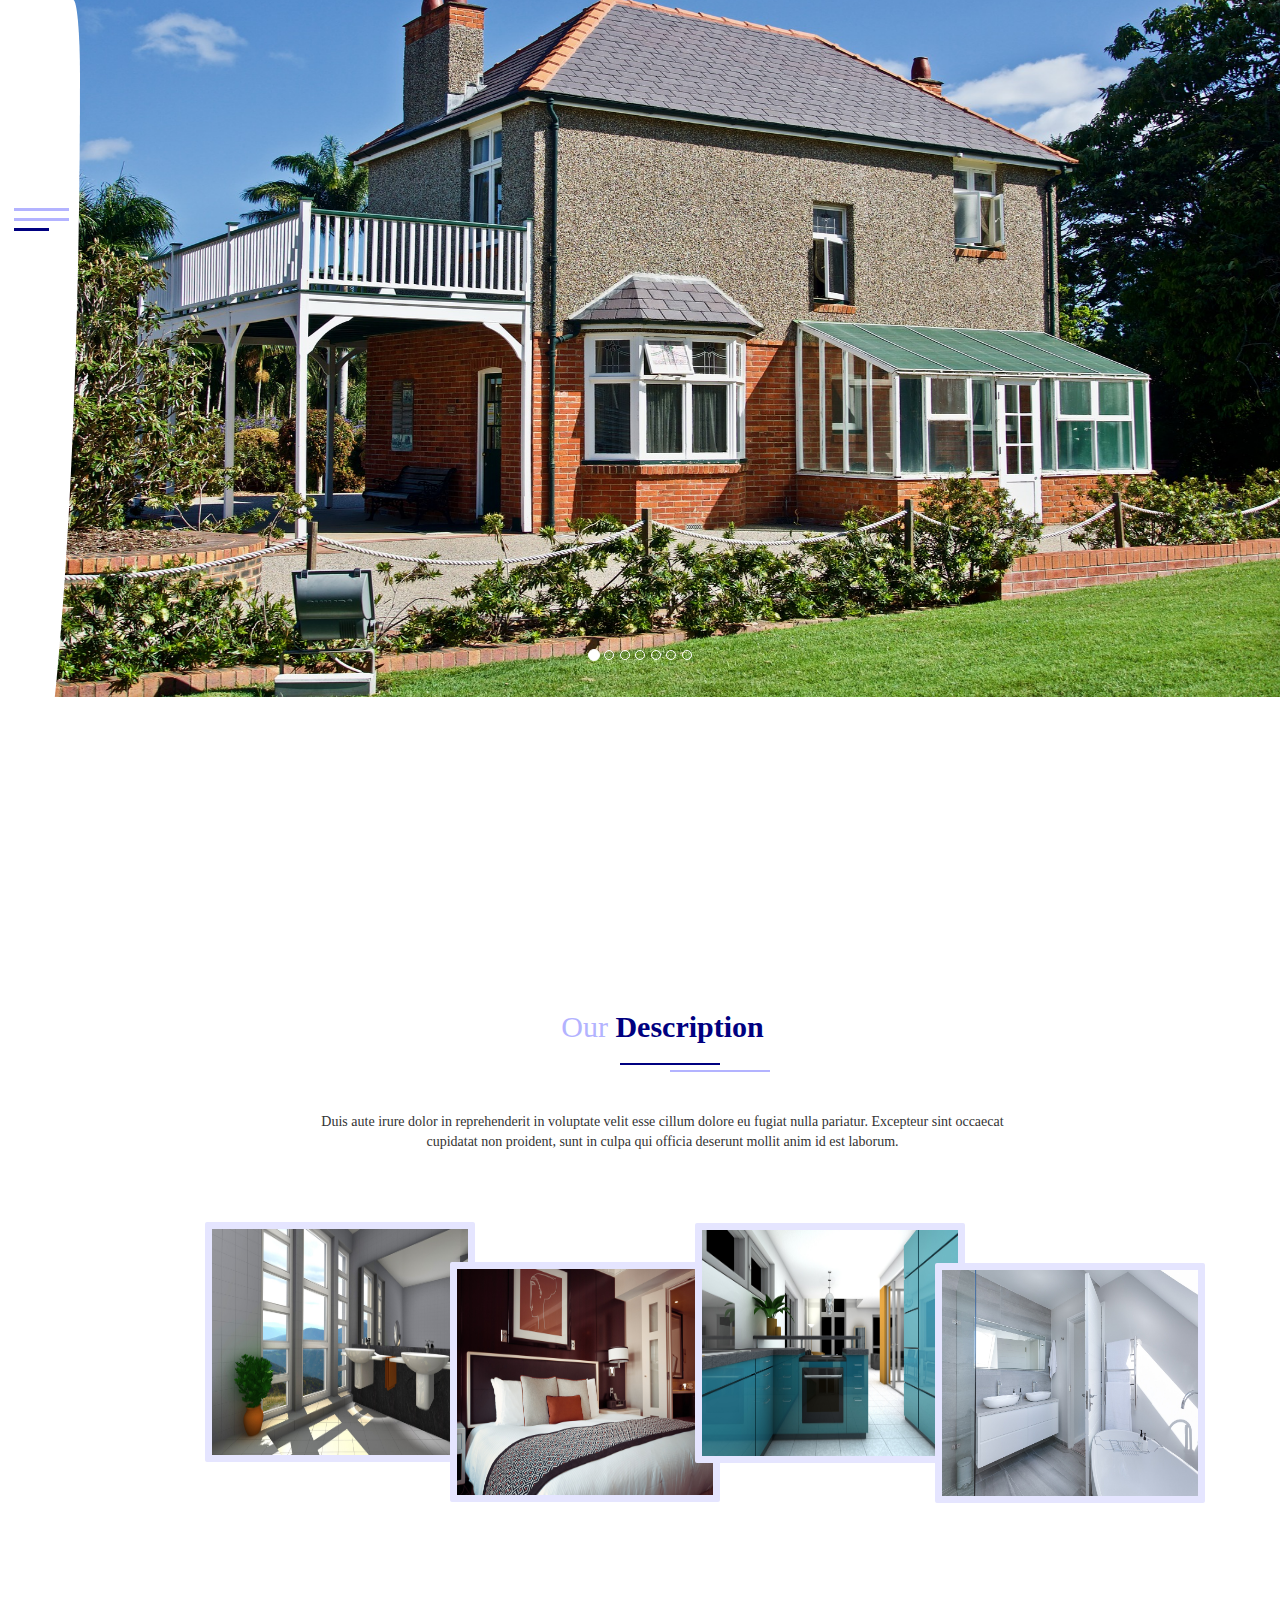
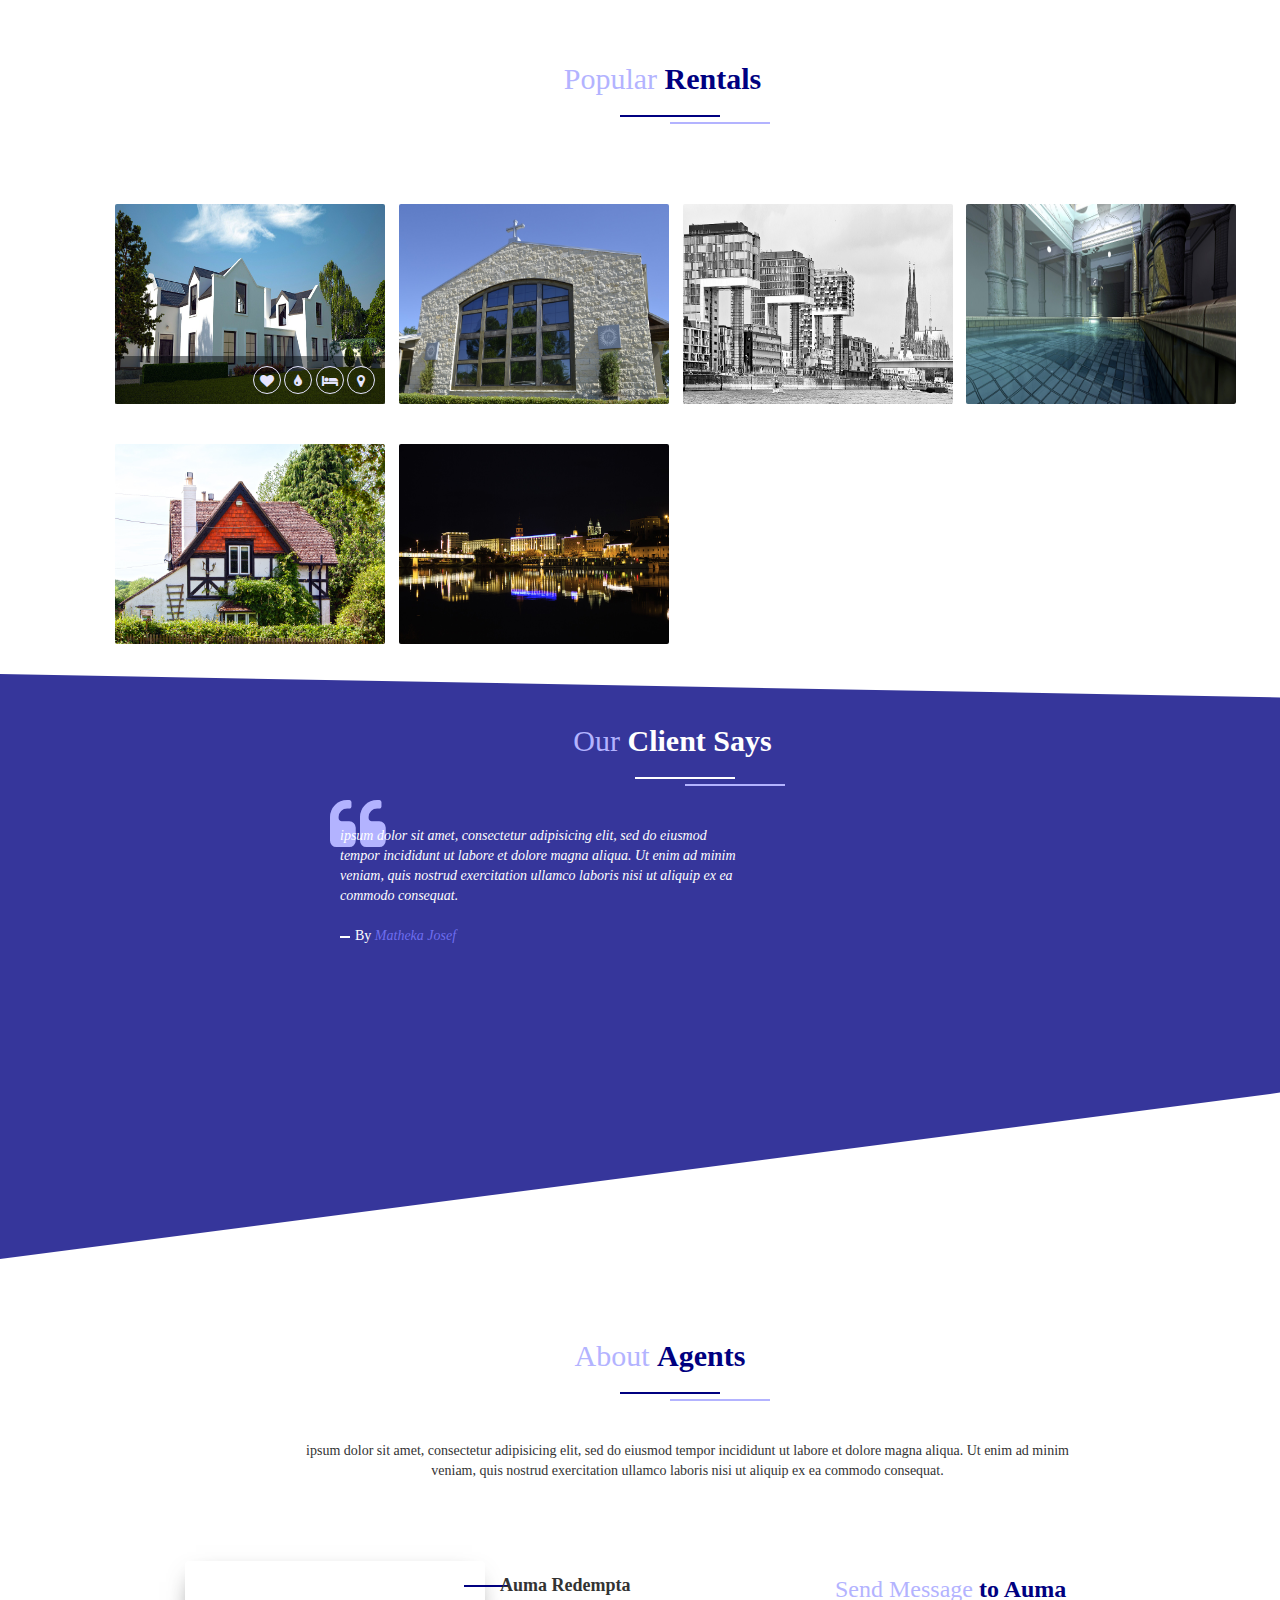
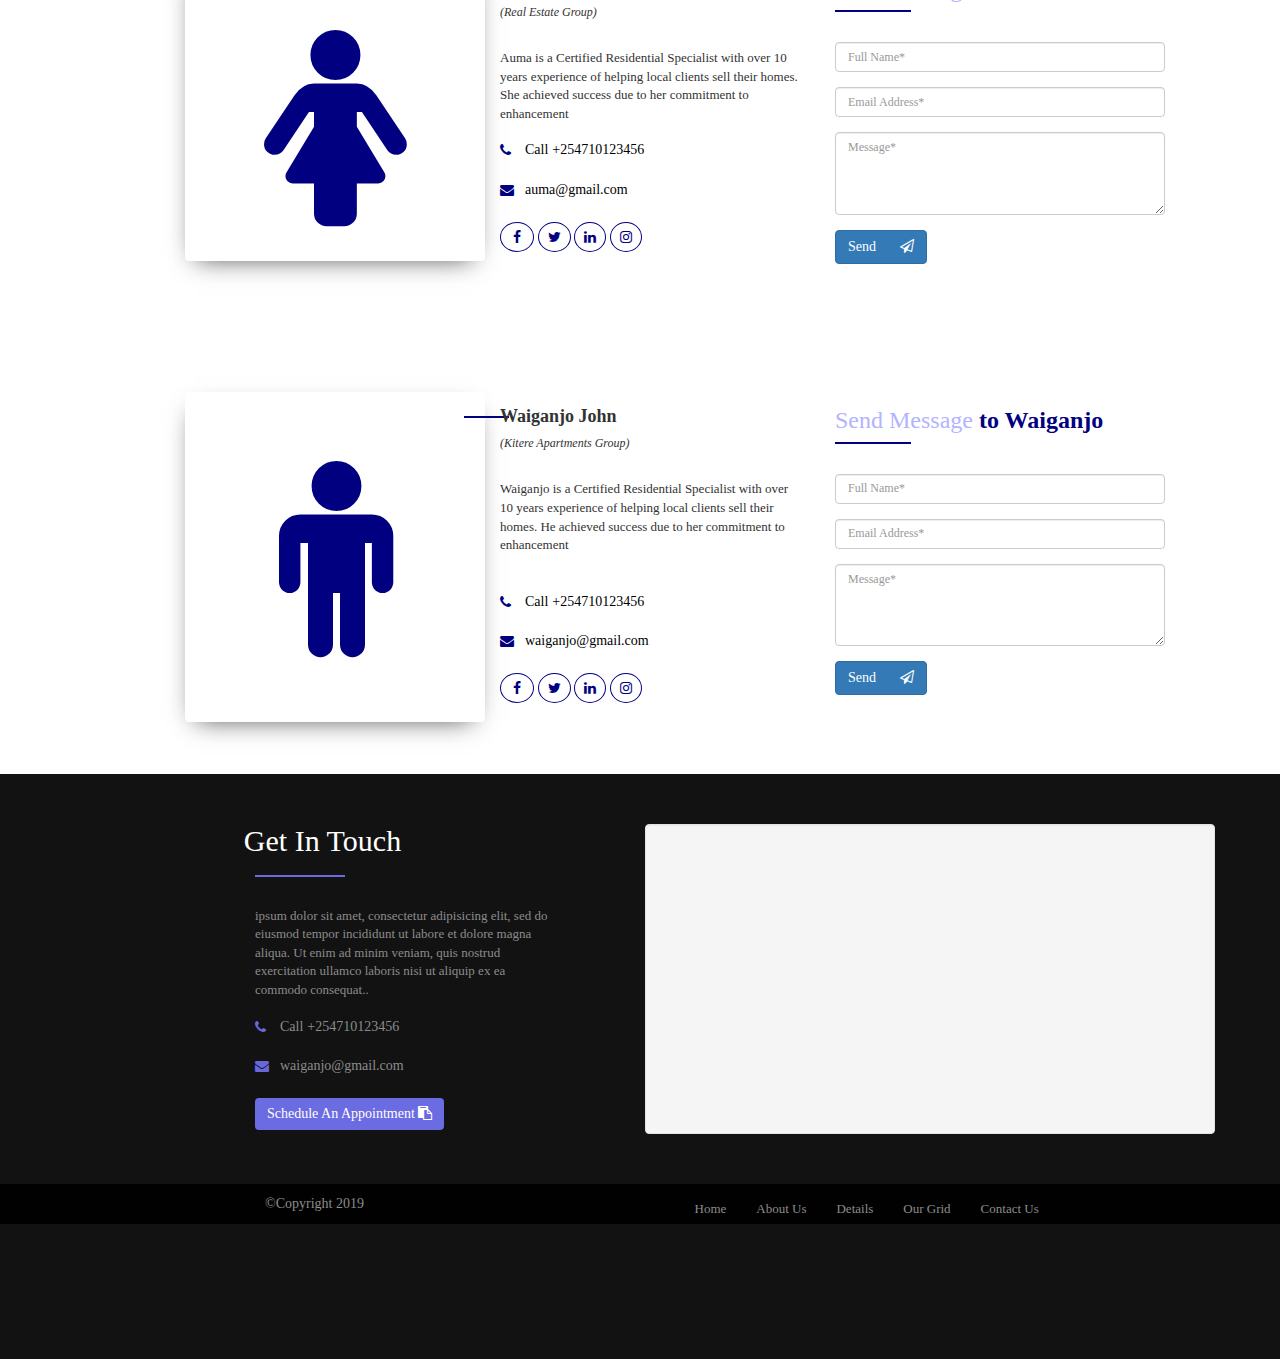
==== commit 8698aa48: "adding 3 files together" ====
--- a/index.html
+++ b/index.html
@@ -323,7 +323,7 @@
                         </div>
                     </div>
                  </div>
-        </div>
+        </div> 
     </section>
 
     <section class="agents">
--- a/prevailing_estates.css
+++ b/prevailing_estates.css
@@ -16,7 +16,7 @@
             padding: 0;
             margin: 0;
         }
-        .header{
+        .header{ 
             width: 100vw;
             height: 100vh;
             background-size: cover;
